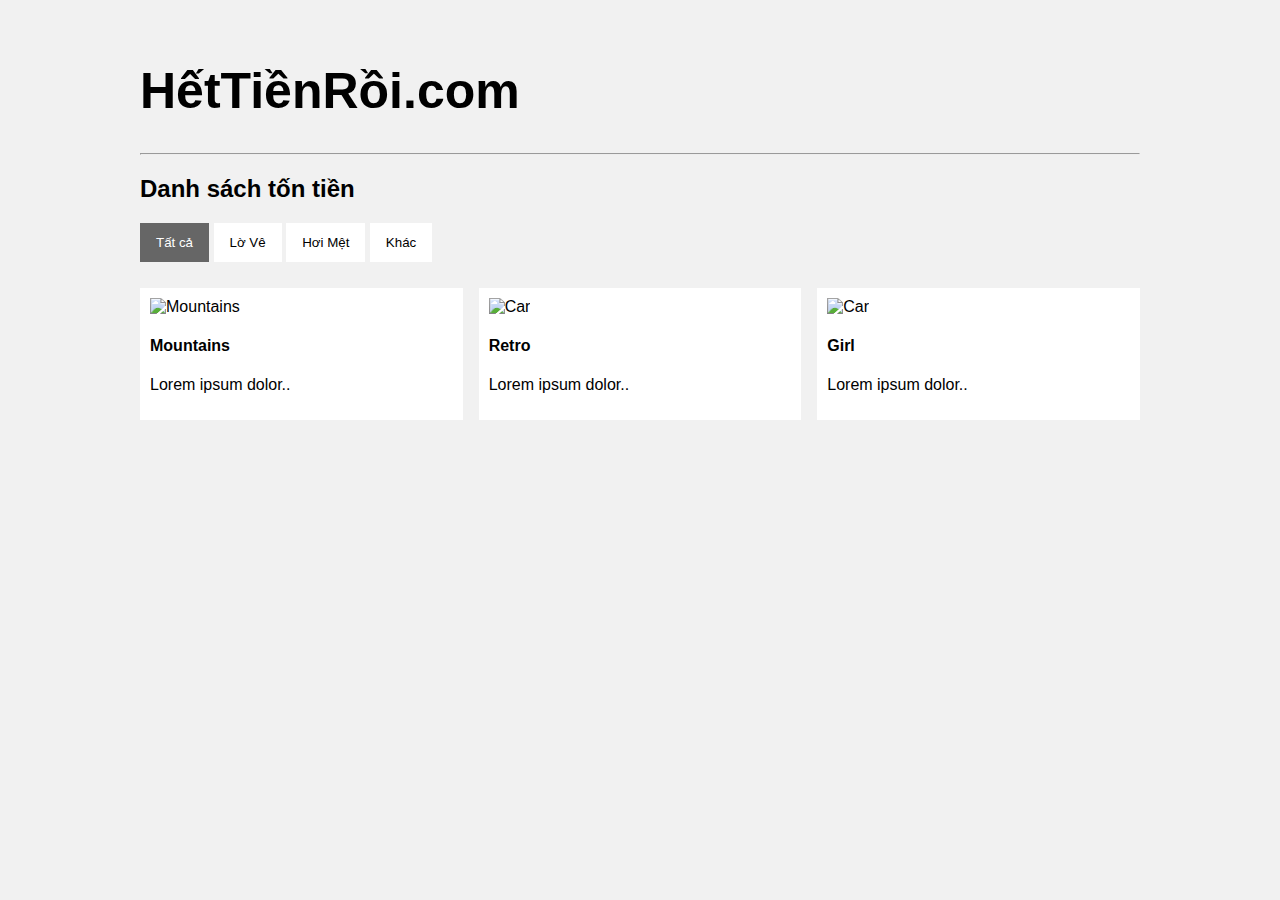
==== index.html @ e1dd585e "Organize commit for initial" ====
<!DOCTYPE html>
<html>
<head>
<meta name="viewport" content="width=device-width, initial-scale=1">
<script src="resource/js/functions.js"></script>
<link rel="stylesheet" href="resource/css/style.css">
</head>
<body>

<!-- MAIN (Center website) -->
<div class="main">

<h1>HếtTiềnRồi.com</h1>
<hr>

<h2>Danh sách tốn tiền</h2>

<div id="myBtnContainer">
  <button class="btn active" onclick="filterSelection('all')"> Tất cả</button>
  <button class="btn" onclick="filterSelection('nature')"> Lờ Vê</button>
  <button class="btn" onclick="filterSelection('cars')"> Hơi Mệt</button>
  <button class="btn" onclick="filterSelection('people')"> Khác</button>
</div>

<!-- Portfolio Gallery Grid -->
<div class="row">
  <div class="column nature">
    <div class="content">
      <img src="/images/mountains.jpg" alt="Mountains" style="width:100%">
      <h4>Mountains</h4>
      <p>Lorem ipsum dolor..</p>
    </div>
  </div>
  
  <div class="column cars">
    <div class="content">
      <img src="/images/cars1.jpg" alt="Car" style="width:100%">
      <h4>Retro</h4>
      <p>Lorem ipsum dolor..</p>
    </div>
  </div>

  <div class="column people">
    <div class="content">
      <img src="/images/people1.jpg" alt="Car" style="width:100%">
      <h4>Girl</h4>
      <p>Lorem ipsum dolor..</p>
    </div>
  </div>
<!-- END GRID -->
</div>

<!-- END MAIN -->
</div>

<script>
filterSelection("all")
</script>

</body>
</html>
---- resource/css/style.css ----
* {
  box-sizing: border-box;
}

body {
  background-color: #f1f1f1;
  padding: 20px;
  font-family: Arial;
}

/* Center website */
.main {
  max-width: 1000px;
  margin: auto;
}

h1 {
  font-size: 50px;
  word-break: break-all;
}

.row {
  margin: 10px -16px;
}

/* Add padding BETWEEN each column */
.row,
.row > .column {
  padding: 8px;
}

/* Create three equal columns that floats next to each other */
.column {
  float: left;
  width: 33.33%;
  display: none; /* Hide all elements by default */
}

/* Clear floats after rows */ 
.row:after {
  content: "";
  display: table;
  clear: both;
}

/* Content */
.content {
  background-color: white;
  padding: 10px;
}

/* The "show" class is added to the filtered elements */
.show {
  display: block;
}

/* Style the buttons */
.btn {
  border: none;
  outline: none;
  padding: 12px 16px;
  background-color: white;
  cursor: pointer;
}

.btn:hover {
  background-color: #ddd;
}

.btn.active {
  background-color: #666;
  color: white;
}
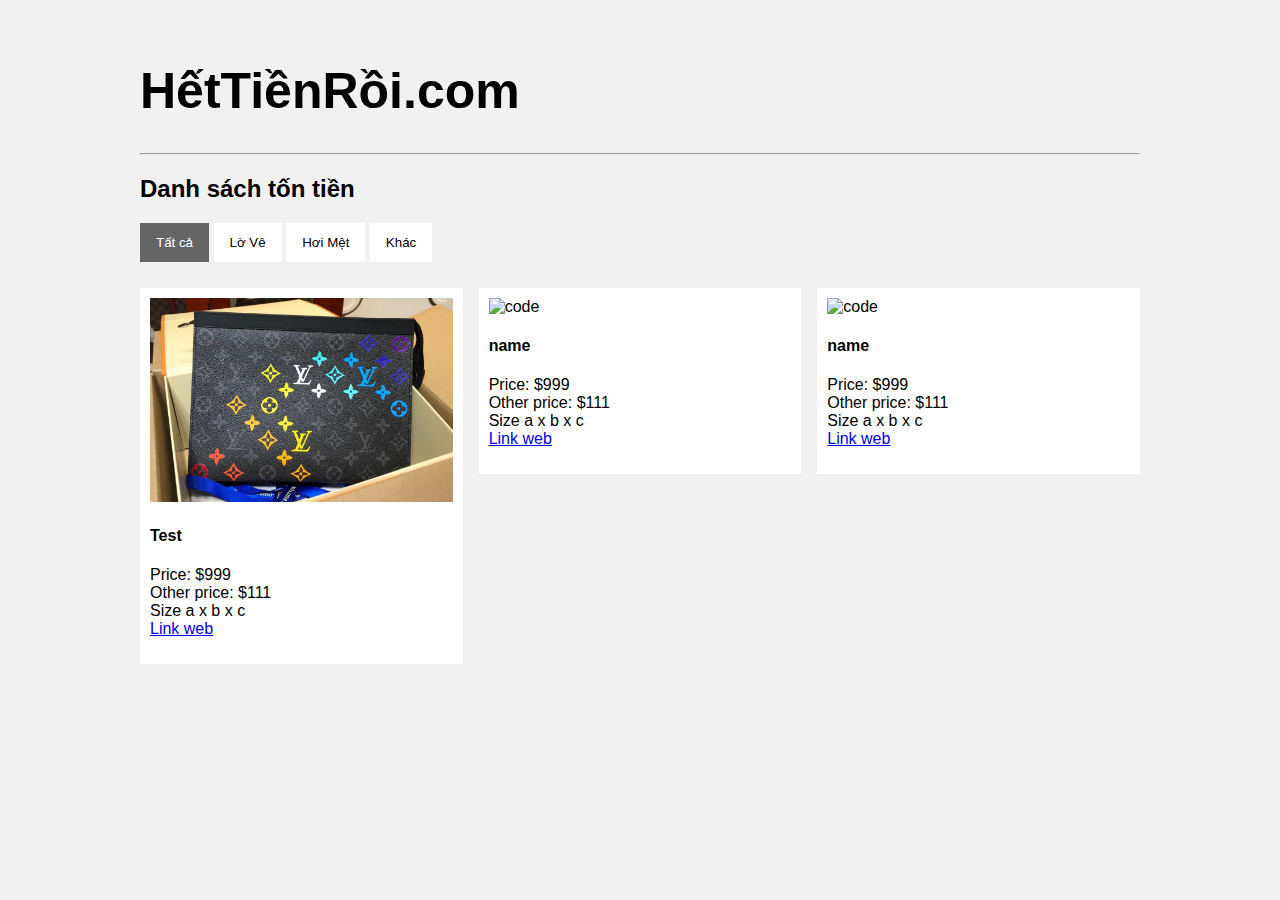
==== commit 6aeb1b2c: "0.1" ====
--- a/index.html
+++ b/index.html
@@ -17,34 +17,55 @@
 
 <div id="myBtnContainer">
   <button class="btn active" onclick="filterSelection('all')"> Tất cả</button>
-  <button class="btn" onclick="filterSelection('nature')"> Lờ Vê</button>
-  <button class="btn" onclick="filterSelection('cars')"> Hơi Mệt</button>
-  <button class="btn" onclick="filterSelection('people')"> Khác</button>
+  <button class="btn" onclick="filterSelection('lv')"> Lờ Vê</button>
+  <button class="btn" onclick="filterSelection('hermes')"> Hơi Mệt</button>
+  <button class="btn" onclick="filterSelection('other')"> Khác</button>
 </div>
 
 <!-- Portfolio Gallery Grid -->
 <div class="row">
-  <div class="column nature">
+  <div class="column lv">
     <div class="content">
-      <img src="/images/mountains.jpg" alt="Mountains" style="width:100%">
-      <h4>Mountains</h4>
-      <p>Lorem ipsum dolor..</p>
+      <img src="pics/m61692.jpg" alt="m61692" style="width:100%">
+      <h4>Test</h4>
+      <p>Price: $999
+	  <br>
+	  Other price: $111
+	  <br>
+	  Size a x b x c
+	  <br>
+	  <a href="https://www.google.com/">Link web</a>
+	  </p>
     </div>
   </div>
   
-  <div class="column cars">
+  <div class="column hermes">
     <div class="content">
-      <img src="/images/cars1.jpg" alt="Car" style="width:100%">
-      <h4>Retro</h4>
-      <p>Lorem ipsum dolor..</p>
+      <img src="/pics/" alt="code" style="width:100%">
+      <h4>name</h4>
+      <p>Price: $999
+	  <br>
+	  Other price: $111
+	  <br>
+	  Size a x b x c
+	  <br>
+	  <a href="https://www.google.com/">Link web</a> 
+	  </p>
     </div>
   </div>
 
-  <div class="column people">
+  <div class="column other">
     <div class="content">
-      <img src="/images/people1.jpg" alt="Car" style="width:100%">
-      <h4>Girl</h4>
-      <p>Lorem ipsum dolor..</p>
+      <img src="/pics/" alt="code" style="width:100%">
+      <h4>name</h4>
+      <p>Price: $999
+	  <br>
+	  Other price: $111
+	  <br>
+	  Size a x b x c
+	  <br>
+	  <a href="https://www.google.com/">Link web</a>
+	  </p>
     </div>
   </div>
 <!-- END GRID -->
@@ -55,6 +76,16 @@
 
 <script>
 filterSelection("all")
+// Add active class to the current button (highlight it)
+var btnContainer = document.getElementById("myBtnContainer");
+var btns = btnContainer.getElementsByClassName("btn");
+for (var i = 0; i < btns.length; i++) {
+  btns[i].addEventListener("click", function(){
+    var current = document.getElementsByClassName("active");
+    current[0].className = current[0].className.replace(" active", "");
+    this.className += " active";
+  });
+}
 </script>
 
 </body>
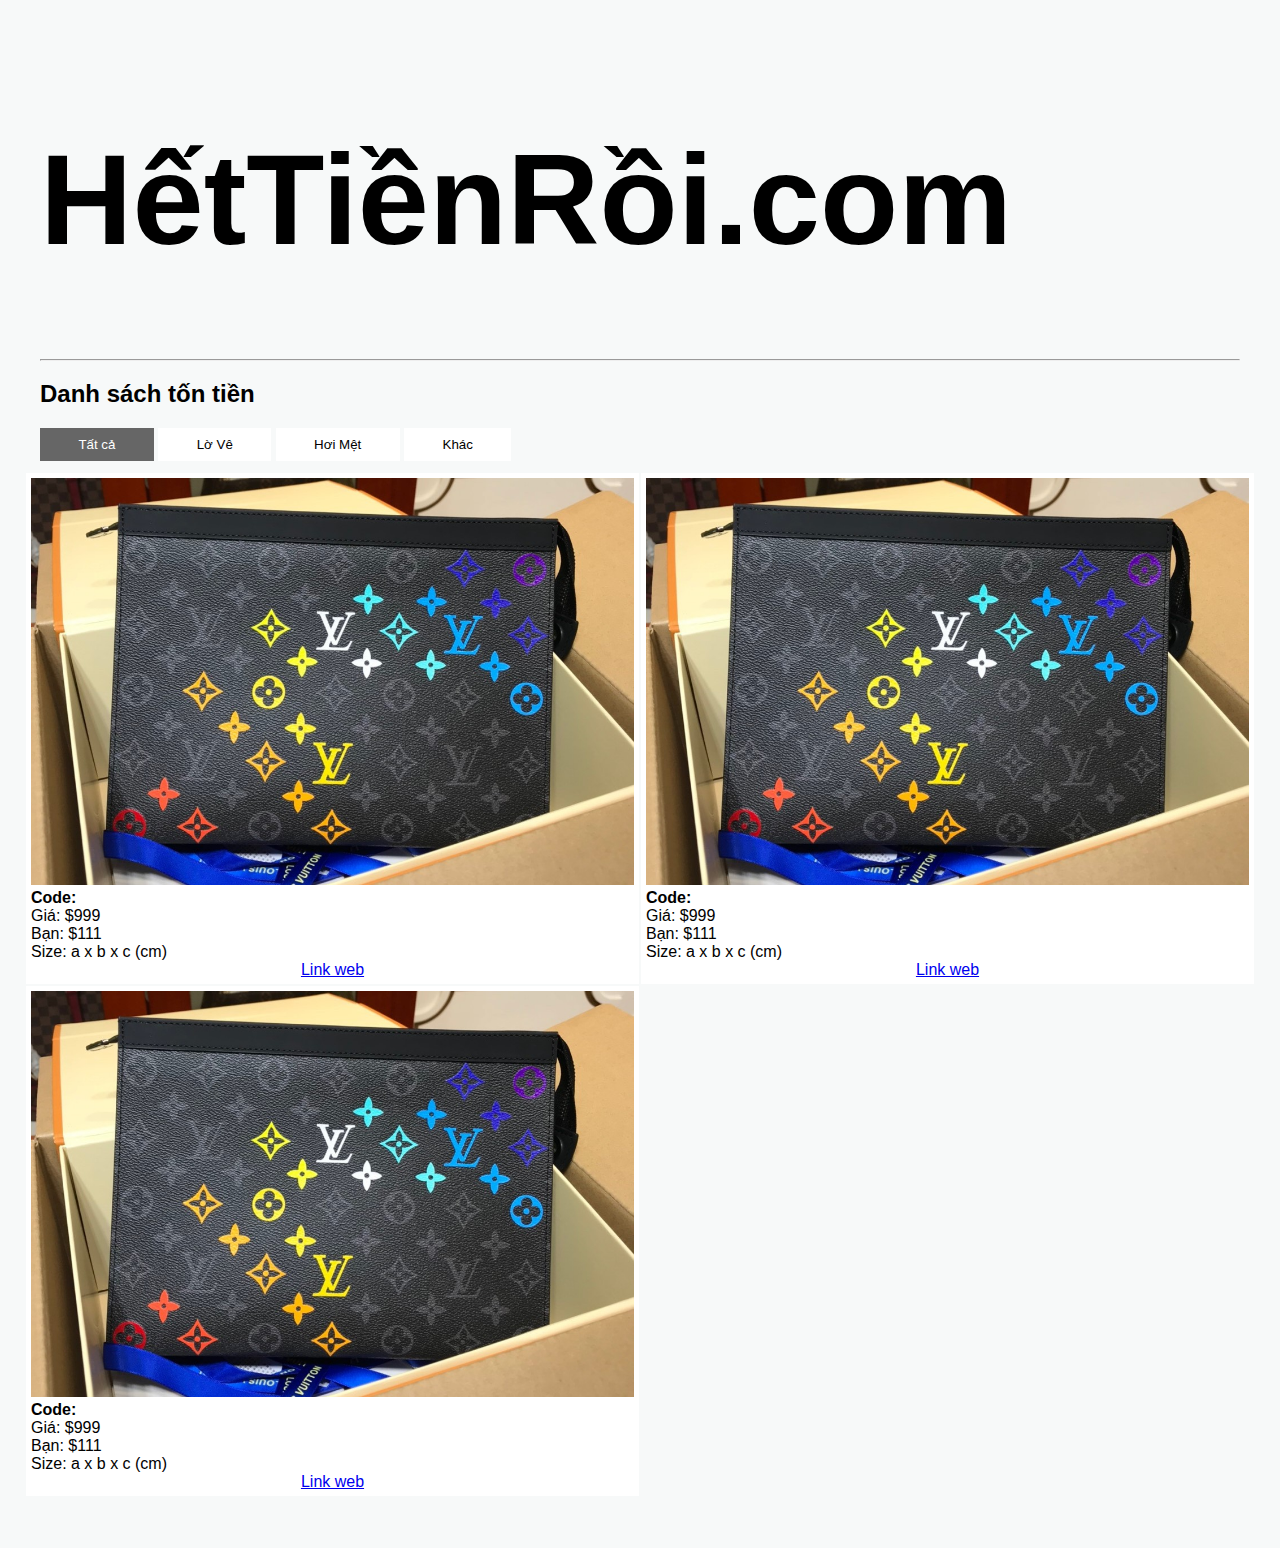
==== commit 0a7c0d13: "0.1.1" ====
--- a/index.html
+++ b/index.html
@@ -10,66 +10,65 @@
 <!-- MAIN (Center website) -->
 <div class="main">
 
-<h1>HếtTiềnRồi.com</h1>
-<hr>
+	<h1>HếtTiềnRồi.com</h1>
+	<hr>
+	<h2>Danh sách tốn tiền</h2>
 
-<h2>Danh sách tốn tiền</h2>
+	<div id="myBtnContainer">
+		<button class="btn active" onclick="filterSelection('all')"> Tất cả</button>
+		<button class="btn" onclick="filterSelection('lv')"> Lờ Vê</button>
+		<button class="btn" onclick="filterSelection('hermes')"> Hơi Mệt</button>
+		<button class="btn" onclick="filterSelection('other')"> Khác</button>
+	</div>
 
-<div id="myBtnContainer">
-  <button class="btn active" onclick="filterSelection('all')"> Tất cả</button>
-  <button class="btn" onclick="filterSelection('lv')"> Lờ Vê</button>
-  <button class="btn" onclick="filterSelection('hermes')"> Hơi Mệt</button>
-  <button class="btn" onclick="filterSelection('other')"> Khác</button>
-</div>
+	<!-- Portfolio Gallery Grid -->
+	<div class="row">
+		<div class="column lv">
+			<div class="content">
+				<img src="pics/m61692.jpg" alt="m61692" style="width:100%">
+				<b>Code:</b>
+				<br>
+				Giá: $999
+				<br>
+				Bạn: $111
+				<br>
+				Size: a x b x c (cm)
+				<br>
+				<center><a href="https://www.google.com/">Link web</a></center>
+			</div>
+		</div>
+	  
+		<div class="column hermes">
+			<div class="content">
+				<img src="pics/m61692.jpg" alt="m61692" style="width:100%">
+				<b>Code:</b>
+				<br>
+				Giá: $999
+				<br>
+				Bạn: $111
+				<br>
+				Size: a x b x c (cm)
+				<br>
+				<center><a href="https://www.google.com/">Link web</a></center>
+			</div>
+		</div>
 
-<!-- Portfolio Gallery Grid -->
-<div class="row">
-  <div class="column lv">
-    <div class="content">
-      <img src="pics/m61692.jpg" alt="m61692" style="width:100%">
-      <h4>Test</h4>
-      <p>Price: $999
-	  <br>
-	  Other price: $111
-	  <br>
-	  Size a x b x c
-	  <br>
-	  <a href="https://www.google.com/">Link web</a>
-	  </p>
-    </div>
-  </div>
-  
-  <div class="column hermes">
-    <div class="content">
-      <img src="/pics/" alt="code" style="width:100%">
-      <h4>name</h4>
-      <p>Price: $999
-	  <br>
-	  Other price: $111
-	  <br>
-	  Size a x b x c
-	  <br>
-	  <a href="https://www.google.com/">Link web</a> 
-	  </p>
-    </div>
-  </div>
-
-  <div class="column other">
-    <div class="content">
-      <img src="/pics/" alt="code" style="width:100%">
-      <h4>name</h4>
-      <p>Price: $999
-	  <br>
-	  Other price: $111
-	  <br>
-	  Size a x b x c
-	  <br>
-	  <a href="https://www.google.com/">Link web</a>
-	  </p>
-    </div>
-  </div>
-<!-- END GRID -->
-</div>
+		<div class="column other">
+			<div class="content">
+				<img src="pics/m61692.jpg" alt="m61692" style="width:100%">
+				<b>Code:</b>
+				<br>
+				Giá: $999
+				<br>
+				Bạn: $111
+				<br>
+				Size: a x b x c (cm)
+				<br>
+				<center><a href="https://www.google.com/">Link web</a></center>
+			</div>
+		</div>
+	<!-- END GRID -->
+	</div>
 
 <!-- END MAIN -->
 </div>
--- a/resource/css/style.css
+++ b/resource/css/style.css
@@ -3,19 +3,19 @@
 }
 
 body {
-  background-color: #f1f1f1;
-  padding: 20px;
+  background-color: #F7F9F9;
+  padding: 2.5vw;
   font-family: Arial;
 }
 
 /* Center website */
 .main {
-  max-width: 1000px;
+  max-width: 100vw;
   margin: auto;
 }
 
 h1 {
-  font-size: 50px;
+  font-size: 10vw;
   word-break: break-all;
 }
 
@@ -26,13 +26,13 @@
 /* Add padding BETWEEN each column */
 .row,
 .row > .column {
-  padding: 8px;
+  padding: 1px;
 }
 
 /* Create three equal columns that floats next to each other */
 .column {
   float: left;
-  width: 33.33%;
+  width: 50%;
   display: none; /* Hide all elements by default */
 }
 
@@ -46,7 +46,7 @@
 /* Content */
 .content {
   background-color: white;
-  padding: 10px;
+  padding: 5px;
 }
 
 /* The "show" class is added to the filtered elements */
@@ -58,7 +58,7 @@
 .btn {
   border: none;
   outline: none;
-  padding: 12px 16px;
+  padding: 1vh 3vw;
   background-color: white;
   cursor: pointer;
 }
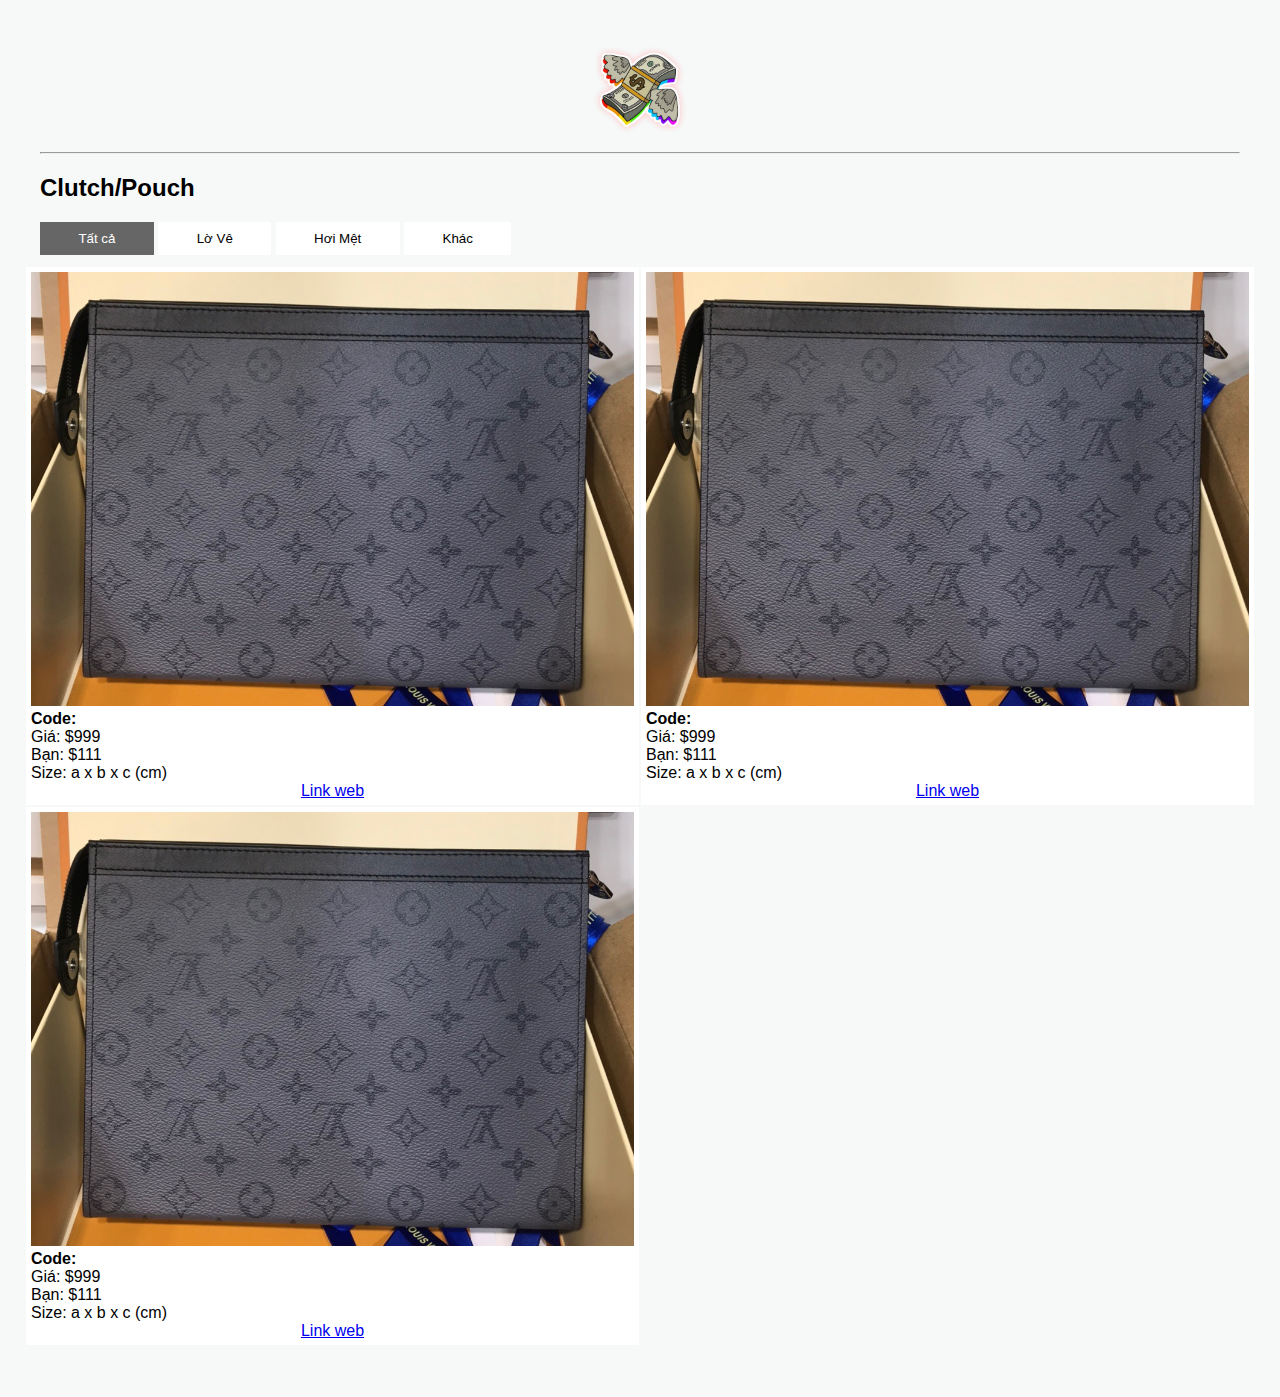
==== commit 1d3feca9: "0.1.3" ====
--- a/index.html
+++ b/index.html
@@ -4,15 +4,18 @@
 <meta name="viewport" content="width=device-width, initial-scale=1">
 <script src="resource/js/functions.js"></script>
 <link rel="stylesheet" href="resource/css/style.css">
+<link rel="shortcut icon" type="image/x-icon" href="pics/logo.ico">
 </head>
 <body>
 
 <!-- MAIN (Center website) -->
 <div class="main">
+	<center><a href="https://hettienroi.github.io/">
+		<img alt="hettienroi.github.io" src="pics/logo.png"  height="100vw">
+	</a></center>
 
-	<h1>HếtTiềnRồi.com</h1>
 	<hr>
-	<h2>Danh sách tốn tiền</h2>
+	<h2>Clutch/Pouch</h2>
 
 	<div id="myBtnContainer">
 		<button class="btn active" onclick="filterSelection('all')"> Tất cả</button>
@@ -22,10 +25,13 @@
 	</div>
 
 	<!-- Portfolio Gallery Grid -->
+	<!-- Default image size: 1000x720 px -->
 	<div class="row">
 		<div class="column lv">
 			<div class="content">
-				<img src="pics/m61692.jpg" alt="m61692" style="width:100%">
+				<a href="https://www.google.com/" target="_blank">
+					<img src="pics/m61692.jpg" alt="m61692" style="width:100%">
+				</a>
 				<b>Code:</b>
 				<br>
 				Giá: $999
@@ -34,13 +40,15 @@
 				<br>
 				Size: a x b x c (cm)
 				<br>
-				<center><a href="https://www.google.com/">Link web</a></center>
+				<center><a href="https://www.google.com/" target="_blank">Link web</a></center>
 			</div>
 		</div>
 	  
 		<div class="column hermes">
 			<div class="content">
-				<img src="pics/m61692.jpg" alt="m61692" style="width:100%">
+				<a href="https://www.google.com/" target="_blank">
+					<img src="pics/m61692.jpg" alt="m61692" style="width:100%">
+				</a>
 				<b>Code:</b>
 				<br>
 				Giá: $999
@@ -49,13 +57,15 @@
 				<br>
 				Size: a x b x c (cm)
 				<br>
-				<center><a href="https://www.google.com/">Link web</a></center>
+				<center><a href="https://www.google.com/" target="_blank">Link web</a></center>
 			</div>
 		</div>
 
 		<div class="column other">
 			<div class="content">
-				<img src="pics/m61692.jpg" alt="m61692" style="width:100%">
+				<a href="https://www.google.com/" target="_blank">
+					<img src="pics/m61692.jpg" alt="m61692" style="width:100%">
+				</a>
 				<b>Code:</b>
 				<br>
 				Giá: $999
@@ -64,7 +74,7 @@
 				<br>
 				Size: a x b x c (cm)
 				<br>
-				<center><a href="https://www.google.com/">Link web</a></center>
+				<center><a href="https://www.google.com/" target="_blank">Link web</a></center>
 			</div>
 		</div>
 	<!-- END GRID -->
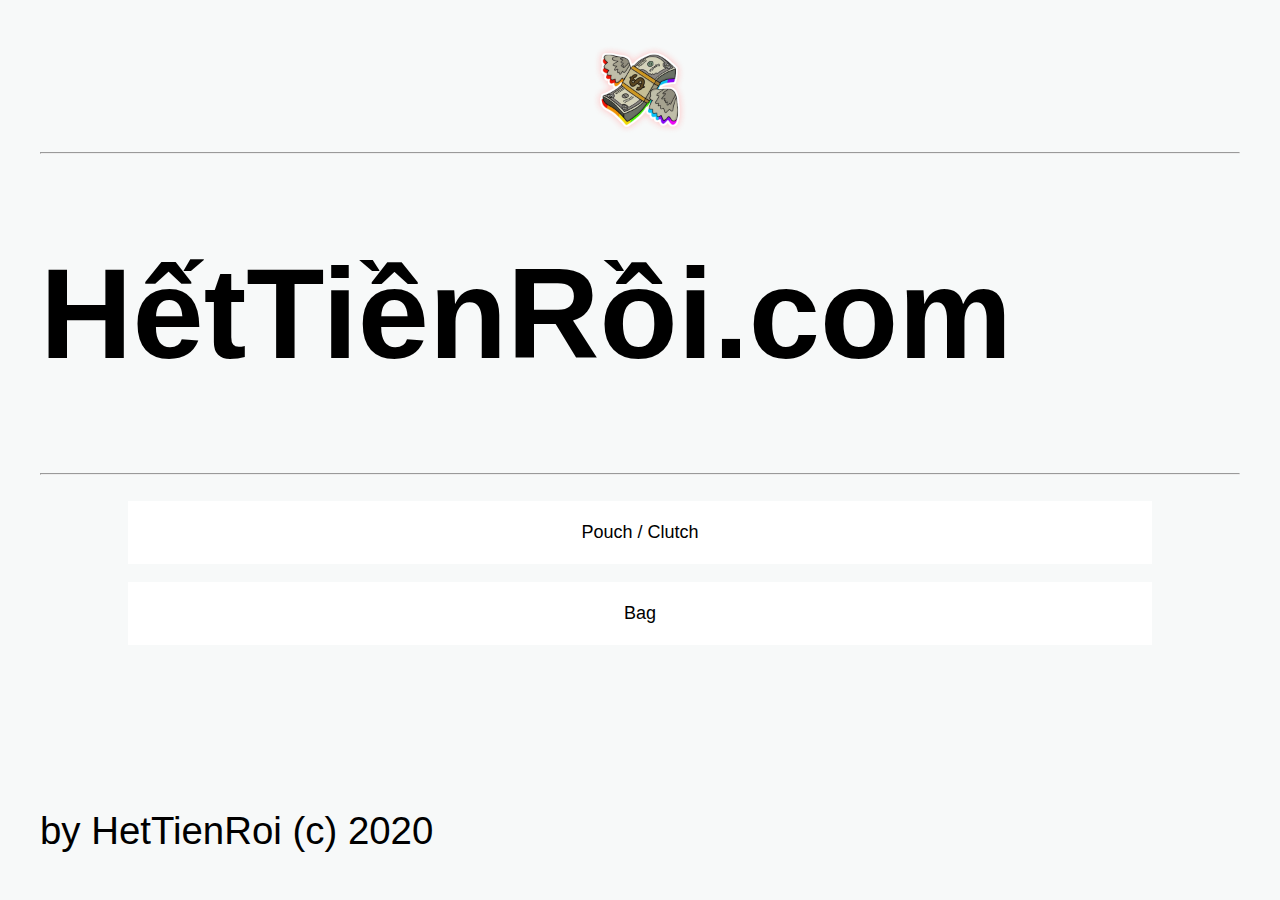
==== commit 5be30089: "0.2" ====
--- a/index.html
+++ b/index.html
@@ -1,6 +1,7 @@
 <!DOCTYPE html>
 <html>
 <head>
+<title>Hết Tiền Rồi</title>
 <meta name="viewport" content="width=device-width, initial-scale=1">
 <script src="resource/js/functions.js"></script>
 <link rel="stylesheet" href="resource/css/style.css">
@@ -15,87 +16,16 @@
 	</a></center>
 
 	<hr>
-	<h2>Clutch/Pouch</h2>
-
-	<div id="myBtnContainer">
-		<button class="btn active" onclick="filterSelection('all')"> Tất cả</button>
-		<button class="btn" onclick="filterSelection('lv')"> Lờ Vê</button>
-		<button class="btn" onclick="filterSelection('hermes')"> Hơi Mệt</button>
-		<button class="btn" onclick="filterSelection('other')"> Khác</button>
-	</div>
-
-	<!-- Portfolio Gallery Grid -->
-	<!-- Default image size: 1000x720 px -->
-	<div class="row">
-		<div class="column lv">
-			<div class="content">
-				<a href="https://www.google.com/" target="_blank">
-					<img src="pics/m61692.jpg" alt="m61692" style="width:100%">
-				</a>
-				<b>Code:</b>
-				<br>
-				Giá: $999
-				<br>
-				Bạn: $111
-				<br>
-				Size: a x b x c (cm)
-				<br>
-				<center><a href="https://www.google.com/" target="_blank">Link web</a></center>
-			</div>
-		</div>
-	  
-		<div class="column hermes">
-			<div class="content">
-				<a href="https://www.google.com/" target="_blank">
-					<img src="pics/m61692.jpg" alt="m61692" style="width:100%">
-				</a>
-				<b>Code:</b>
-				<br>
-				Giá: $999
-				<br>
-				Bạn: $111
-				<br>
-				Size: a x b x c (cm)
-				<br>
-				<center><a href="https://www.google.com/" target="_blank">Link web</a></center>
-			</div>
-		</div>
-
-		<div class="column other">
-			<div class="content">
-				<a href="https://www.google.com/" target="_blank">
-					<img src="pics/m61692.jpg" alt="m61692" style="width:100%">
-				</a>
-				<b>Code:</b>
-				<br>
-				Giá: $999
-				<br>
-				Bạn: $111
-				<br>
-				Size: a x b x c (cm)
-				<br>
-				<center><a href="https://www.google.com/" target="_blank">Link web</a></center>
-			</div>
-		</div>
-	<!-- END GRID -->
-	</div>
-
+	<h1>HếtTiềnRồi.com</h1>
+	<hr>
+	<br>
+	<center><div>
+		<button class="buttonindex" onclick="window.location.href='pouch.html';">Pouch / Clutch</button>
+		<br><br>
+		<button class="buttonindex" onclick="window.location.href='bag.html';">Bag</button>
+	</div></center>
+	<p style="position: absolute; bottom: 1vh; font-size: 3vw">by HetTienRoi (c) 2020</p>
 <!-- END MAIN -->
 </div>
-
-<script>
-filterSelection("all")
-// Add active class to the current button (highlight it)
-var btnContainer = document.getElementById("myBtnContainer");
-var btns = btnContainer.getElementsByClassName("btn");
-for (var i = 0; i < btns.length; i++) {
-  btns[i].addEventListener("click", function(){
-    var current = document.getElementsByClassName("active");
-    current[0].className = current[0].className.replace(" active", "");
-    this.className += " active";
-  });
-}
-</script>
-
 </body>
 </html>
--- a/resource/css/style.css
+++ b/resource/css/style.css
@@ -70,4 +70,17 @@
 .btn.active {
   background-color: #666;
   color: white;
+}
+
+.buttonindex {
+	border: none;
+	outline: none;
+	padding: 1vh 3vw;
+	width: 80vw;
+	height: 7vh;
+	background-color: white;
+	cursor: pointer;
+	text-decoration: none;
+	color: black;
+	font-size: 2vh;
 }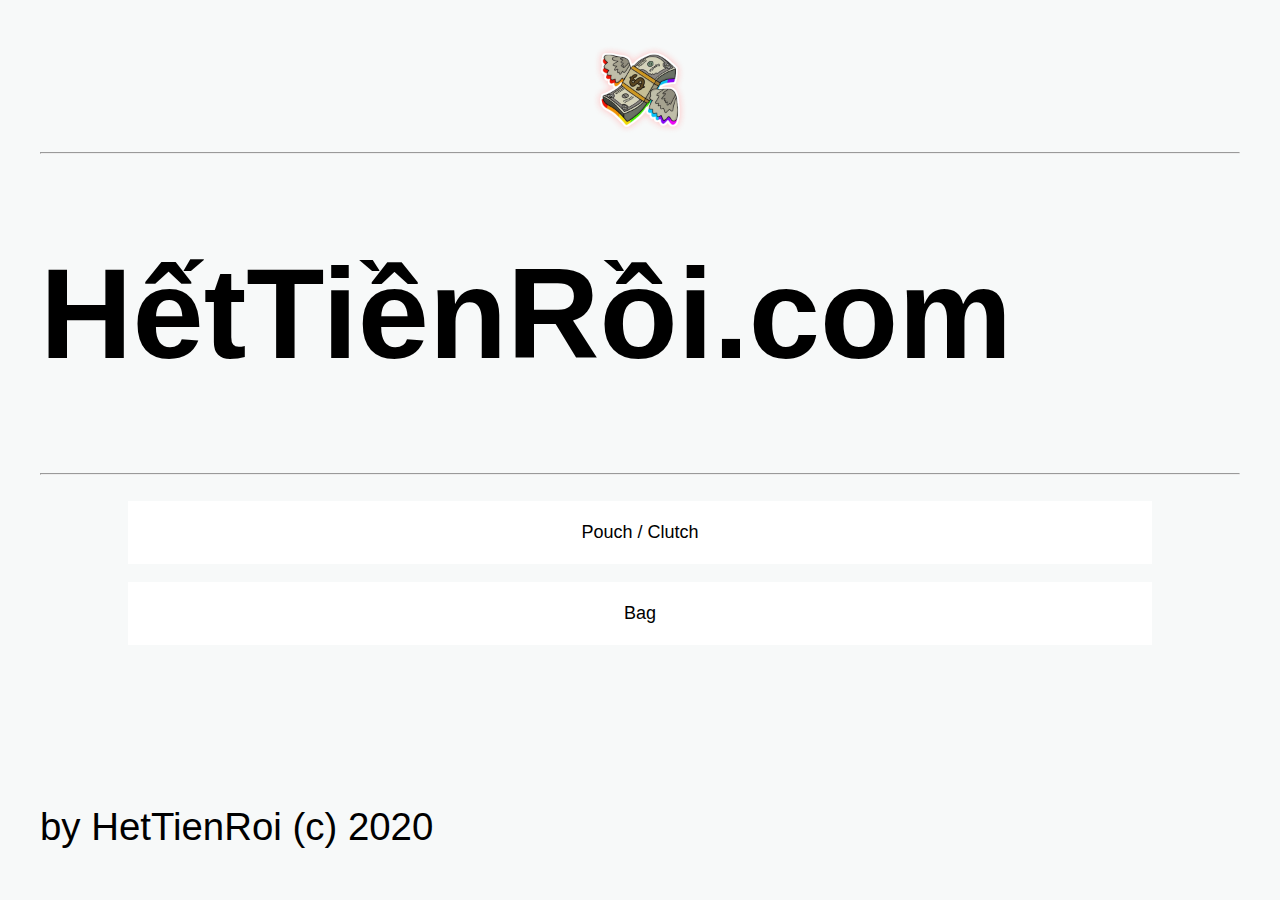
==== commit 736b7c50: "0.2.1" ====
--- a/index.html
+++ b/index.html
@@ -24,7 +24,7 @@
 		<br><br>
 		<button class="buttonindex" onclick="window.location.href='bag.html';">Bag</button>
 	</div></center>
-	<p style="position: absolute; bottom: 1vh; font-size: 3vw">by HetTienRoi (c) 2020</p>
+	<p style="position: absolute; bottom: 1vw; font-size: 3vw">by HetTienRoi (c) 2020</p>
 <!-- END MAIN -->
 </div>
 </body>
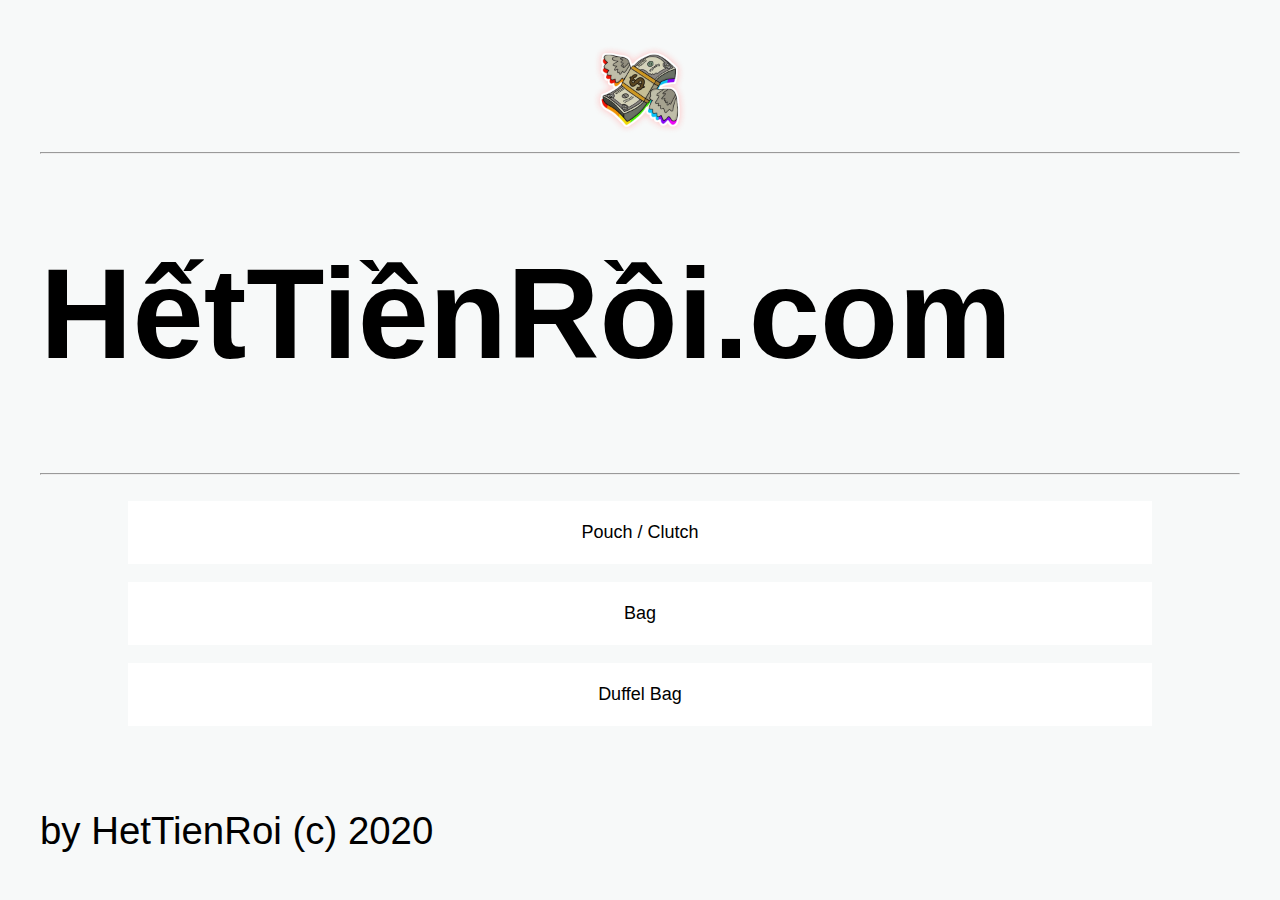
==== commit 3cd70879: "0.2.2" ====
--- a/index.html
+++ b/index.html
@@ -23,8 +23,10 @@
 		<button class="buttonindex" onclick="window.location.href='pouch.html';">Pouch / Clutch</button>
 		<br><br>
 		<button class="buttonindex" onclick="window.location.href='bag.html';">Bag</button>
+		<br><br>
+		<button class="buttonindex" onclick="window.location.href='duffel.html';">Duffel Bag</button>
 	</div></center>
-	<p style="position: absolute; bottom: 1vw; font-size: 3vw">by HetTienRoi (c) 2020</p>
+	<p style="position: absolute; bottom: 1vh; font-size: 3vw">by HetTienRoi (c) 2020</p>
 <!-- END MAIN -->
 </div>
 </body>
